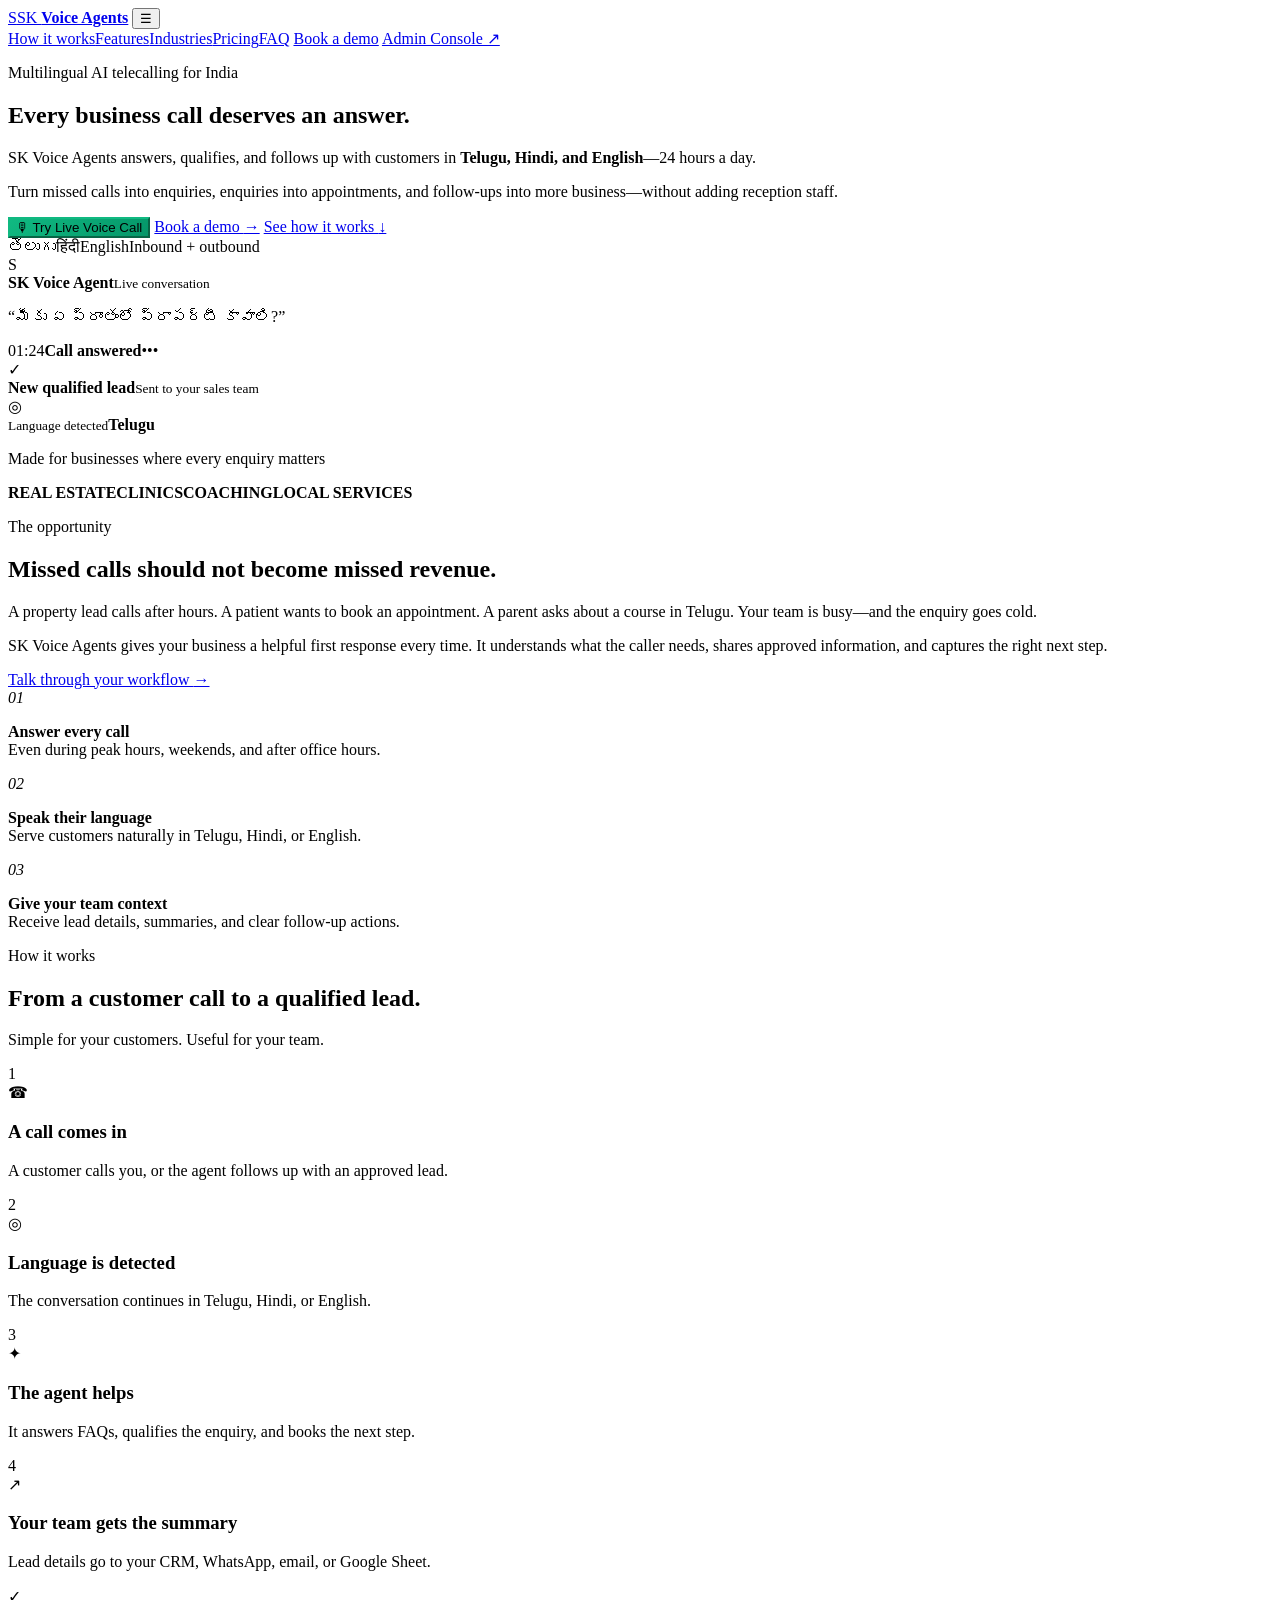
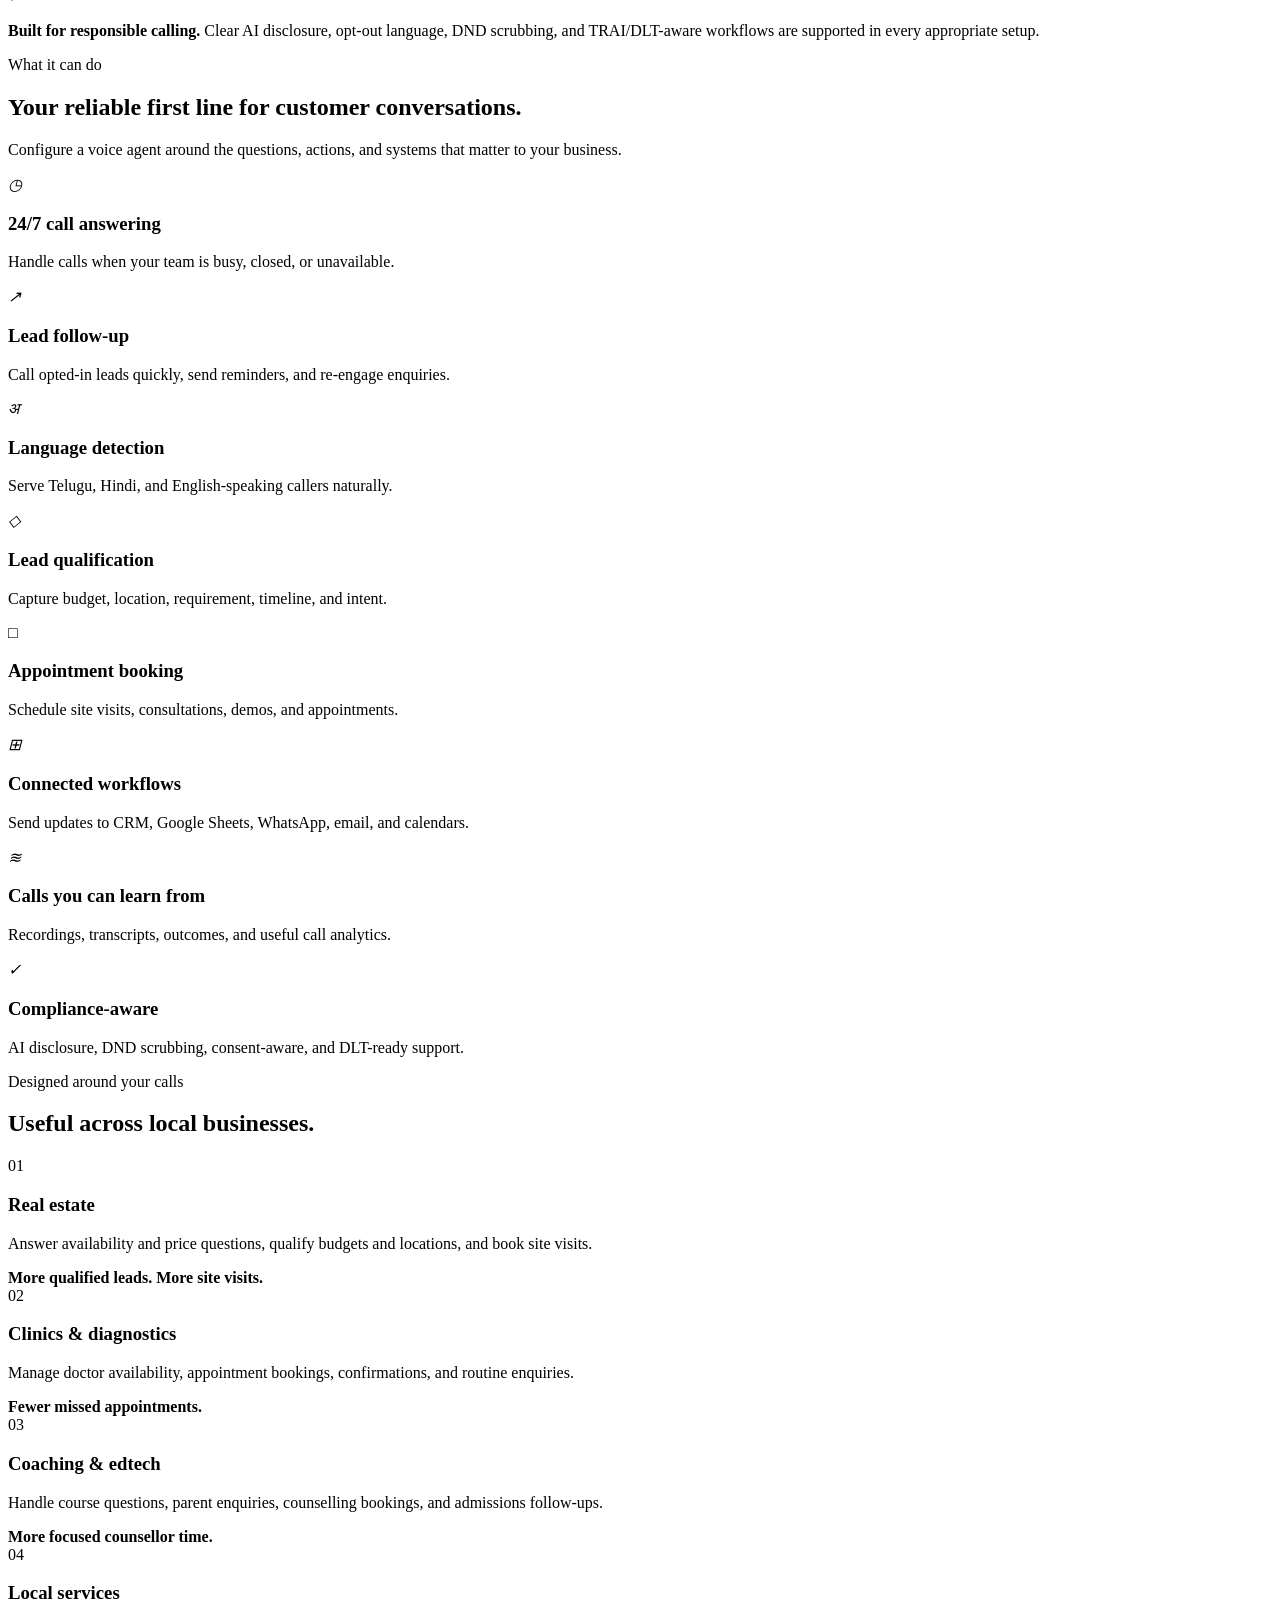
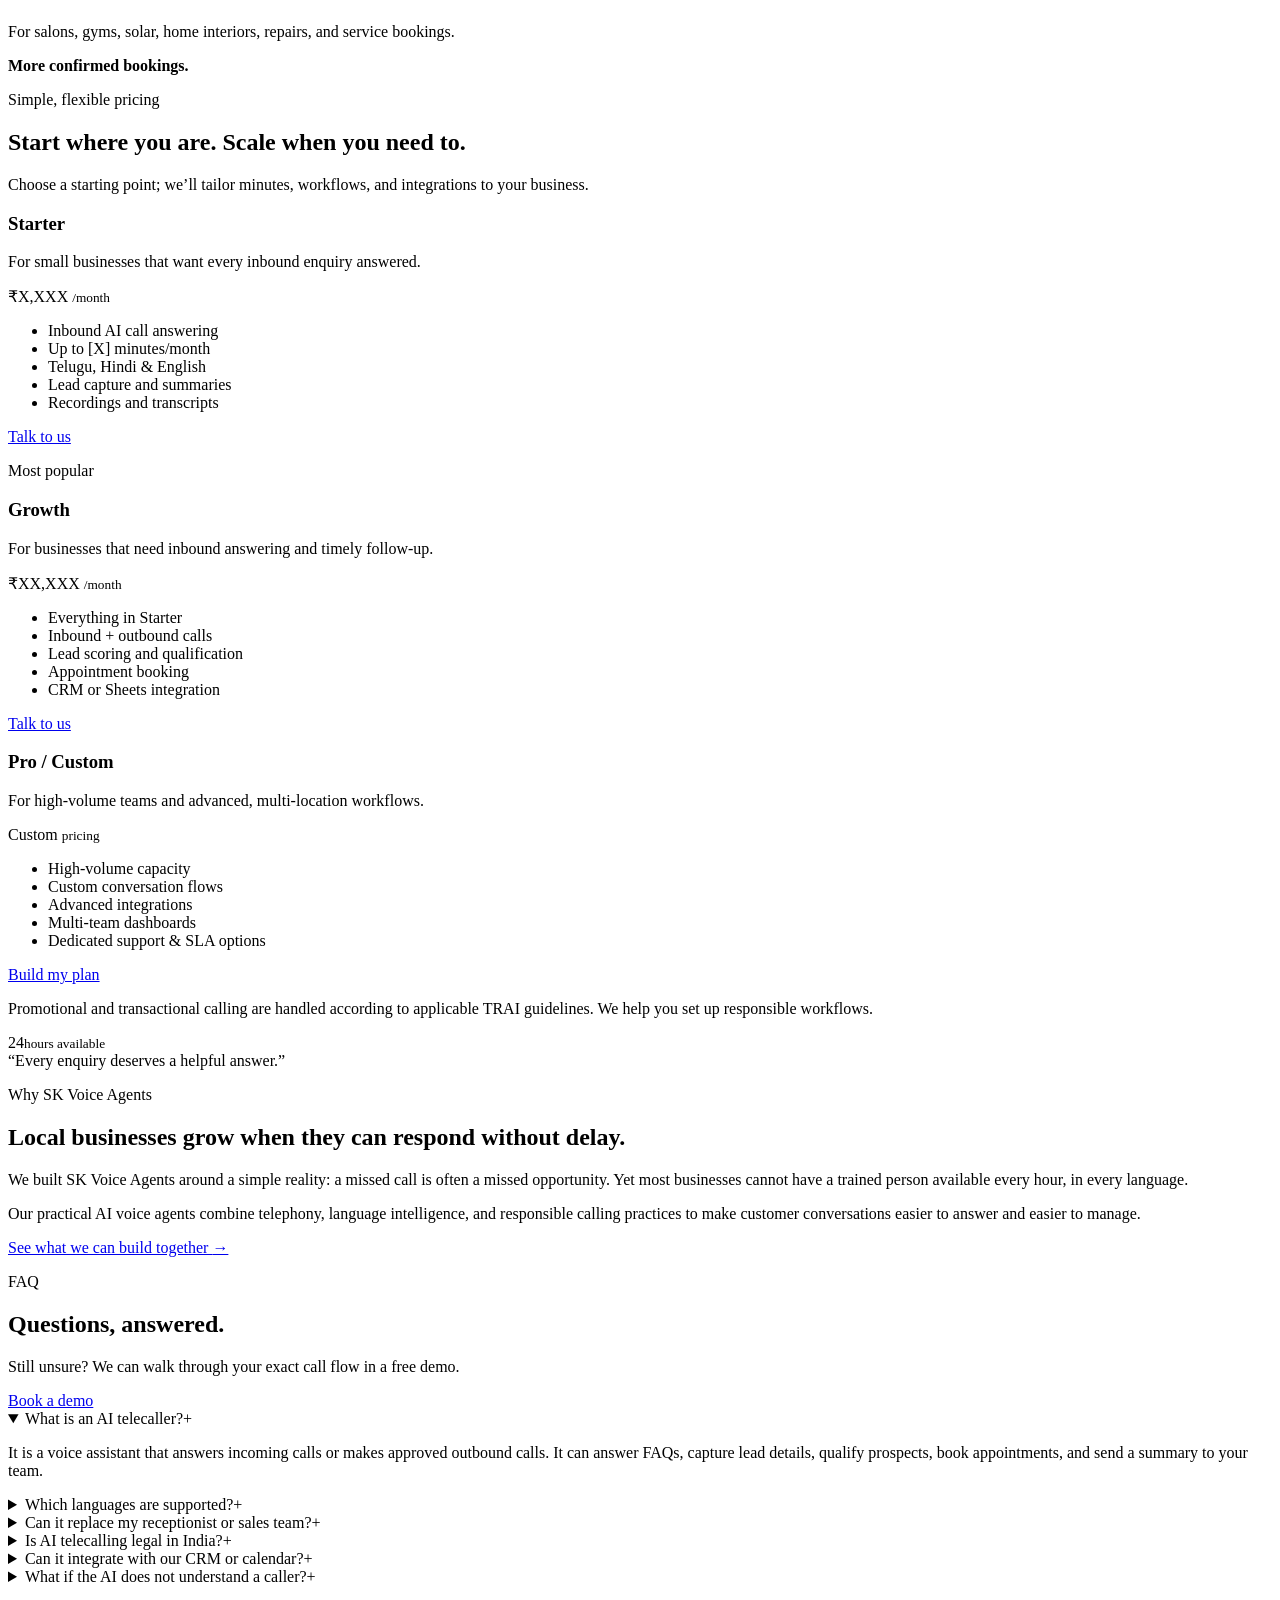
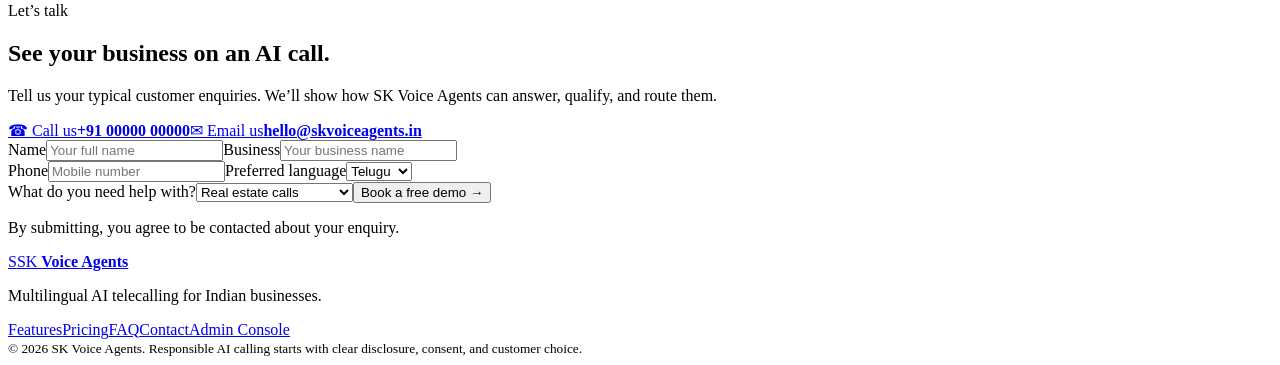
==== src/voice_call_agent/static/index.html @ 32201518 "Initial commit: Telephone voice call agent starter" ====
<!doctype html>
<html lang="en">
  <head>
    <meta charset="UTF-8" />
    <meta name="viewport" content="width=device-width, initial-scale=1.0" />
    <meta name="description" content="SK Voice Agents provides multilingual AI telecallers for Indian businesses. Answer calls, qualify leads, and book appointments in Telugu, Hindi, and English." />
    <title>SK Voice Agents | AI Telecalling for Indian Businesses</title>
    <link rel="preconnect" href="https://fonts.googleapis.com" />
    <link rel="preconnect" href="https://fonts.gstatic.com" crossorigin />
    <link href="https://fonts.googleapis.com/css2?family=DM+Sans:wght@400;500;600;700&family=Manrope:wght@600;700;800&display=swap" rel="stylesheet" />
    <link rel="stylesheet" href="/assets/styles.css" />
  </head>
  <body>
    <header class="site-header">
      <a class="brand" href="#top" aria-label="SK Voice Agents home"><span class="brand-mark">S</span><span>SK <b>Voice Agents</b></span></a>
      <button class="menu-button" aria-label="Open menu" aria-expanded="false">☰</button>
      <nav class="nav" aria-label="Main navigation">
        <a href="#how-it-works">How it works</a><a href="#features">Features</a><a href="#industries">Industries</a><a href="#pricing">Pricing</a><a href="#faq">FAQ</a>
        <a class="button button-small" href="#demo">Book a demo</a>
        <a class="button button-small button-outline" href="/admin">Admin Console ↗</a>
      </nav>
    </header>

    <main id="top">
      <section class="hero section-wrap">
        <div class="hero-copy">
          <p class="eyebrow"><span></span> Multilingual AI telecalling for India</p>
          <h1>Every business call deserves an answer.</h1>
          <p class="hero-lead">SK Voice Agents answers, qualifies, and follows up with customers in <strong>Telugu, Hindi, and English</strong>—24 hours a day.</p>
          <p class="muted">Turn missed calls into enquiries, enquiries into appointments, and follow-ups into more business—without adding reception staff.</p>
          <div class="hero-actions">
            <button type="button" class="button" id="btn-hero-call" style="background: linear-gradient(135deg, #10b981, #059669); border-color: #10b981; cursor: pointer;">🎙 Try Live Voice Call</button>
            <a class="button button-outline" href="#demo">Book a demo <span>→</span></a>
            <a class="text-link" href="#how-it-works">See how it works <span>↓</span></a>
          </div>
          <div class="trust-row"><span>తెలుగు</span><span>हिंदी</span><span>English</span><i></i><span>Inbound + outbound</span></div>
        </div>
        <div class="hero-art" aria-label="Illustration of an AI customer call">
          <div class="glow glow-one"></div><div class="glow glow-two"></div>
          <div class="call-card">
            <div class="card-top"><span class="avatar">S</span><div><b>SK Voice Agent</b><small>Live conversation</small></div><span class="live-dot"></span></div>
            <div class="wave"><i></i><i></i><i></i><i></i><i></i><i></i><i></i><i></i><i></i><i></i><i></i><i></i><i></i></div>
            <p class="speech">“మీకు ఏ ప్రాంతంలో ప్రాపర్టీ కావాలి?”</p>
            <div class="card-bottom"><span>01:24</span><b>Call answered</b><span>•••</span></div>
          </div>
          <div class="notice"><span>✓</span><div><b>New qualified lead</b><small>Sent to your sales team</small></div></div>
          <div class="language-card"><span>◎</span><div><small>Language detected</small><b>Telugu</b></div></div>
        </div>
      </section>

      <section class="logo-strip"><p>Made for businesses where every enquiry matters</p><div><b>REAL ESTATE</b><b>CLINICS</b><b>COACHING</b><b>LOCAL SERVICES</b></div></section>

      <section class="section problem section-wrap">
        <div class="section-intro"><p class="eyebrow">The opportunity</p><h2>Missed calls should not become missed revenue.</h2></div>
        <div class="problem-grid"><div class="problem-copy"><p>A property lead calls after hours. A patient wants to book an appointment. A parent asks about a course in Telugu. Your team is busy—and the enquiry goes cold.</p><p>SK Voice Agents gives your business a helpful first response every time. It understands what the caller needs, shares approved information, and captures the right next step.</p><a class="text-link" href="#demo">Talk through your workflow <span>→</span></a></div><div class="solution-list"><div><em>01</em><p><b>Answer every call</b><br />Even during peak hours, weekends, and after office hours.</p></div><div><em>02</em><p><b>Speak their language</b><br />Serve customers naturally in Telugu, Hindi, or English.</p></div><div><em>03</em><p><b>Give your team context</b><br />Receive lead details, summaries, and clear follow-up actions.</p></div></div></div>
      </section>

      <section id="how-it-works" class="section how-section"><div class="section-wrap"><div class="centered section-intro"><p class="eyebrow">How it works</p><h2>From a customer call to a qualified lead.</h2><p>Simple for your customers. Useful for your team.</p></div><div class="steps"><article><span>1</span><div class="step-icon">☎</div><h3>A call comes in</h3><p>A customer calls you, or the agent follows up with an approved lead.</p></article><article><span>2</span><div class="step-icon">◎</div><h3>Language is detected</h3><p>The conversation continues in Telugu, Hindi, or English.</p></article><article><span>3</span><div class="step-icon">✦</div><h3>The agent helps</h3><p>It answers FAQs, qualifies the enquiry, and books the next step.</p></article><article><span>4</span><div class="step-icon">↗</div><h3>Your team gets the summary</h3><p>Lead details go to your CRM, WhatsApp, email, or Google Sheet.</p></article></div><aside class="compliance"><span>✓</span><p><b>Built for responsible calling.</b> Clear AI disclosure, opt-out language, DND scrubbing, and TRAI/DLT-aware workflows are supported in every appropriate setup.</p></aside></div></section>

      <section id="features" class="section section-wrap"><div class="section-intro split-title"><div><p class="eyebrow">What it can do</p><h2>Your reliable first line for customer conversations.</h2></div><p>Configure a voice agent around the questions, actions, and systems that matter to your business.</p></div><div class="features-grid"><article><i>◷</i><h3>24/7 call answering</h3><p>Handle calls when your team is busy, closed, or unavailable.</p></article><article><i>↗</i><h3>Lead follow-up</h3><p>Call opted-in leads quickly, send reminders, and re-engage enquiries.</p></article><article><i>अ</i><h3>Language detection</h3><p>Serve Telugu, Hindi, and English-speaking callers naturally.</p></article><article><i>◇</i><h3>Lead qualification</h3><p>Capture budget, location, requirement, timeline, and intent.</p></article><article><i>□</i><h3>Appointment booking</h3><p>Schedule site visits, consultations, demos, and appointments.</p></article><article><i>⊞</i><h3>Connected workflows</h3><p>Send updates to CRM, Google Sheets, WhatsApp, email, and calendars.</p></article><article><i>≋</i><h3>Calls you can learn from</h3><p>Recordings, transcripts, outcomes, and useful call analytics.</p></article><article><i>✓</i><h3>Compliance-aware</h3><p>AI disclosure, DND scrubbing, consent-aware, and DLT-ready support.</p></article></div></section>

      <section id="industries" class="section industries"><div class="section-wrap"><div class="section-intro"><p class="eyebrow">Designed around your calls</p><h2>Useful across local businesses.</h2></div><div class="industry-grid"><article class="industry-card realestate"><span>01</span><h3>Real estate</h3><p>Answer availability and price questions, qualify budgets and locations, and book site visits.</p><b>More qualified leads. More site visits.</b></article><article class="industry-card"><span>02</span><h3>Clinics & diagnostics</h3><p>Manage doctor availability, appointment bookings, confirmations, and routine enquiries.</p><b>Fewer missed appointments.</b></article><article class="industry-card"><span>03</span><h3>Coaching & edtech</h3><p>Handle course questions, parent enquiries, counselling bookings, and admissions follow-ups.</p><b>More focused counsellor time.</b></article><article class="industry-card"><span>04</span><h3>Local services</h3><p>For salons, gyms, solar, home interiors, repairs, and service bookings.</p><b>More confirmed bookings.</b></article></div></div></section>

      <section id="pricing" class="section section-wrap"><div class="centered section-intro"><p class="eyebrow">Simple, flexible pricing</p><h2>Start where you are. Scale when you need to.</h2><p>Choose a starting point; we’ll tailor minutes, workflows, and integrations to your business.</p></div><div class="pricing-grid"><article class="price-card"><h3>Starter</h3><p class="plan-for">For small businesses that want every inbound enquiry answered.</p><p class="price">₹X,XXX <small>/month</small></p><ul><li>Inbound AI call answering</li><li>Up to [X] minutes/month</li><li>Telugu, Hindi & English</li><li>Lead capture and summaries</li><li>Recordings and transcripts</li></ul><a class="button button-outline" href="#demo">Talk to us</a></article><article class="price-card featured"><p class="badge">Most popular</p><h3>Growth</h3><p class="plan-for">For businesses that need inbound answering and timely follow-up.</p><p class="price">₹XX,XXX <small>/month</small></p><ul><li>Everything in Starter</li><li>Inbound + outbound calls</li><li>Lead scoring and qualification</li><li>Appointment booking</li><li>CRM or Sheets integration</li></ul><a class="button" href="#demo">Talk to us</a></article><article class="price-card"><h3>Pro / Custom</h3><p class="plan-for">For high-volume teams and advanced, multi-location workflows.</p><p class="price">Custom <small>pricing</small></p><ul><li>High-volume capacity</li><li>Custom conversation flows</li><li>Advanced integrations</li><li>Multi-team dashboards</li><li>Dedicated support & SLA options</li></ul><a class="button button-outline" href="#demo">Build my plan</a></article></div><p class="pricing-note">Promotional and transactional calling are handled according to applicable TRAI guidelines. We help you set up responsible workflows.</p></section>

      <section class="section about section-wrap"><div class="about-art"><div class="about-circle"><span>24</span><small>hours available</small></div><div class="quote-mini">“Every enquiry deserves a helpful answer.”</div></div><div class="about-copy"><p class="eyebrow">Why SK Voice Agents</p><h2>Local businesses grow when they can respond without delay.</h2><p>We built SK Voice Agents around a simple reality: a missed call is often a missed opportunity. Yet most businesses cannot have a trained person available every hour, in every language.</p><p>Our practical AI voice agents combine telephony, language intelligence, and responsible calling practices to make customer conversations easier to answer and easier to manage.</p><a class="text-link" href="#demo">See what we can build together <span>→</span></a></div></section>

      <section id="faq" class="section faq-section"><div class="section-wrap faq-layout"><div class="section-intro"><p class="eyebrow">FAQ</p><h2>Questions, answered.</h2><p>Still unsure? We can walk through your exact call flow in a free demo.</p><a class="button button-dark" href="#demo">Book a demo</a></div><div class="faq-list"><details open><summary>What is an AI telecaller?<span>+</span></summary><p>It is a voice assistant that answers incoming calls or makes approved outbound calls. It can answer FAQs, capture lead details, qualify prospects, book appointments, and send a summary to your team.</p></details><details><summary>Which languages are supported?<span>+</span></summary><p>SK Voice Agents can be configured for Telugu, Hindi, and English. We can discuss additional language needs for your workflow.</p></details><details><summary>Can it replace my receptionist or sales team?<span>+</span></summary><p>It works best as a helpful first line of response: handling routine questions, basic qualification, bookings, and follow-ups so your people can focus on complex conversations and closing.</p></details><details><summary>Is AI telecalling legal in India?<span>+</span></summary><p>Calling needs to follow applicable TRAI, DLT, DND, consent, and data-use requirements. We support compliance-aware workflows, while your business remains responsible for lawful use of customer data and campaigns.</p></details><details><summary>Can it integrate with our CRM or calendar?<span>+</span></summary><p>Yes. Lead details and call outcomes can be sent to CRM tools, Google Sheets, calendars, WhatsApp, and email, subject to the integration scope.</p></details><details><summary>What if the AI does not understand a caller?<span>+</span></summary><p>The agent can ask the caller to repeat, offer a language option, arrange a callback, or escalate to a team member based on your setup.</p></details></div></div></section>

      <section id="demo" class="demo section-wrap"><div class="demo-copy"><p class="eyebrow">Let’s talk</p><h2>See your business on an AI call.</h2><p>Tell us your typical customer enquiries. We’ll show how SK Voice Agents can answer, qualify, and route them.</p><div class="contact-options"><a href="tel:+910000000000">☎ <span>Call us</span><b>+91 00000 00000</b></a><a href="mailto:hello@skvoiceagents.in">✉ <span>Email us</span><b>hello@skvoiceagents.in</b></a></div></div><form class="demo-form"><label>Name<input required placeholder="Your full name" /></label><label>Business<input required placeholder="Your business name" /></label><div class="form-row"><label>Phone<input required type="tel" placeholder="Mobile number" /></label><label>Preferred language<select><option>Telugu</option><option>Hindi</option><option>English</option></select></label></div><label>What do you need help with?<select><option>Real estate calls</option><option>Clinic appointments</option><option>Coaching enquiries</option><option>Local service bookings</option><option>Other</option></select></label><button class="button" type="submit">Book a free demo <span>→</span></button><p class="form-note">By submitting, you agree to be contacted about your enquiry.</p></form></section>
    </main>
    <footer><a class="brand" href="#top"><span class="brand-mark">S</span><span>SK <b>Voice Agents</b></span></a><p>Multilingual AI telecalling for Indian businesses.</p><div><a href="#features">Features</a><a href="#pricing">Pricing</a><a href="#faq">FAQ</a><a href="#demo">Contact</a><a href="/admin">Admin Console</a></div><small>© 2026 SK Voice Agents. Responsible AI calling starts with clear disclosure, consent, and customer choice.</small></footer>
    <script src="/assets/app.js"></script>
    <script src="/assets/web_phone.js"></script>
    <script>
      document.getElementById('btn-hero-call')?.addEventListener('click', () => {
        if (window.webPhone) window.webPhone.show();
      });
    </script>
  </body>
</html>
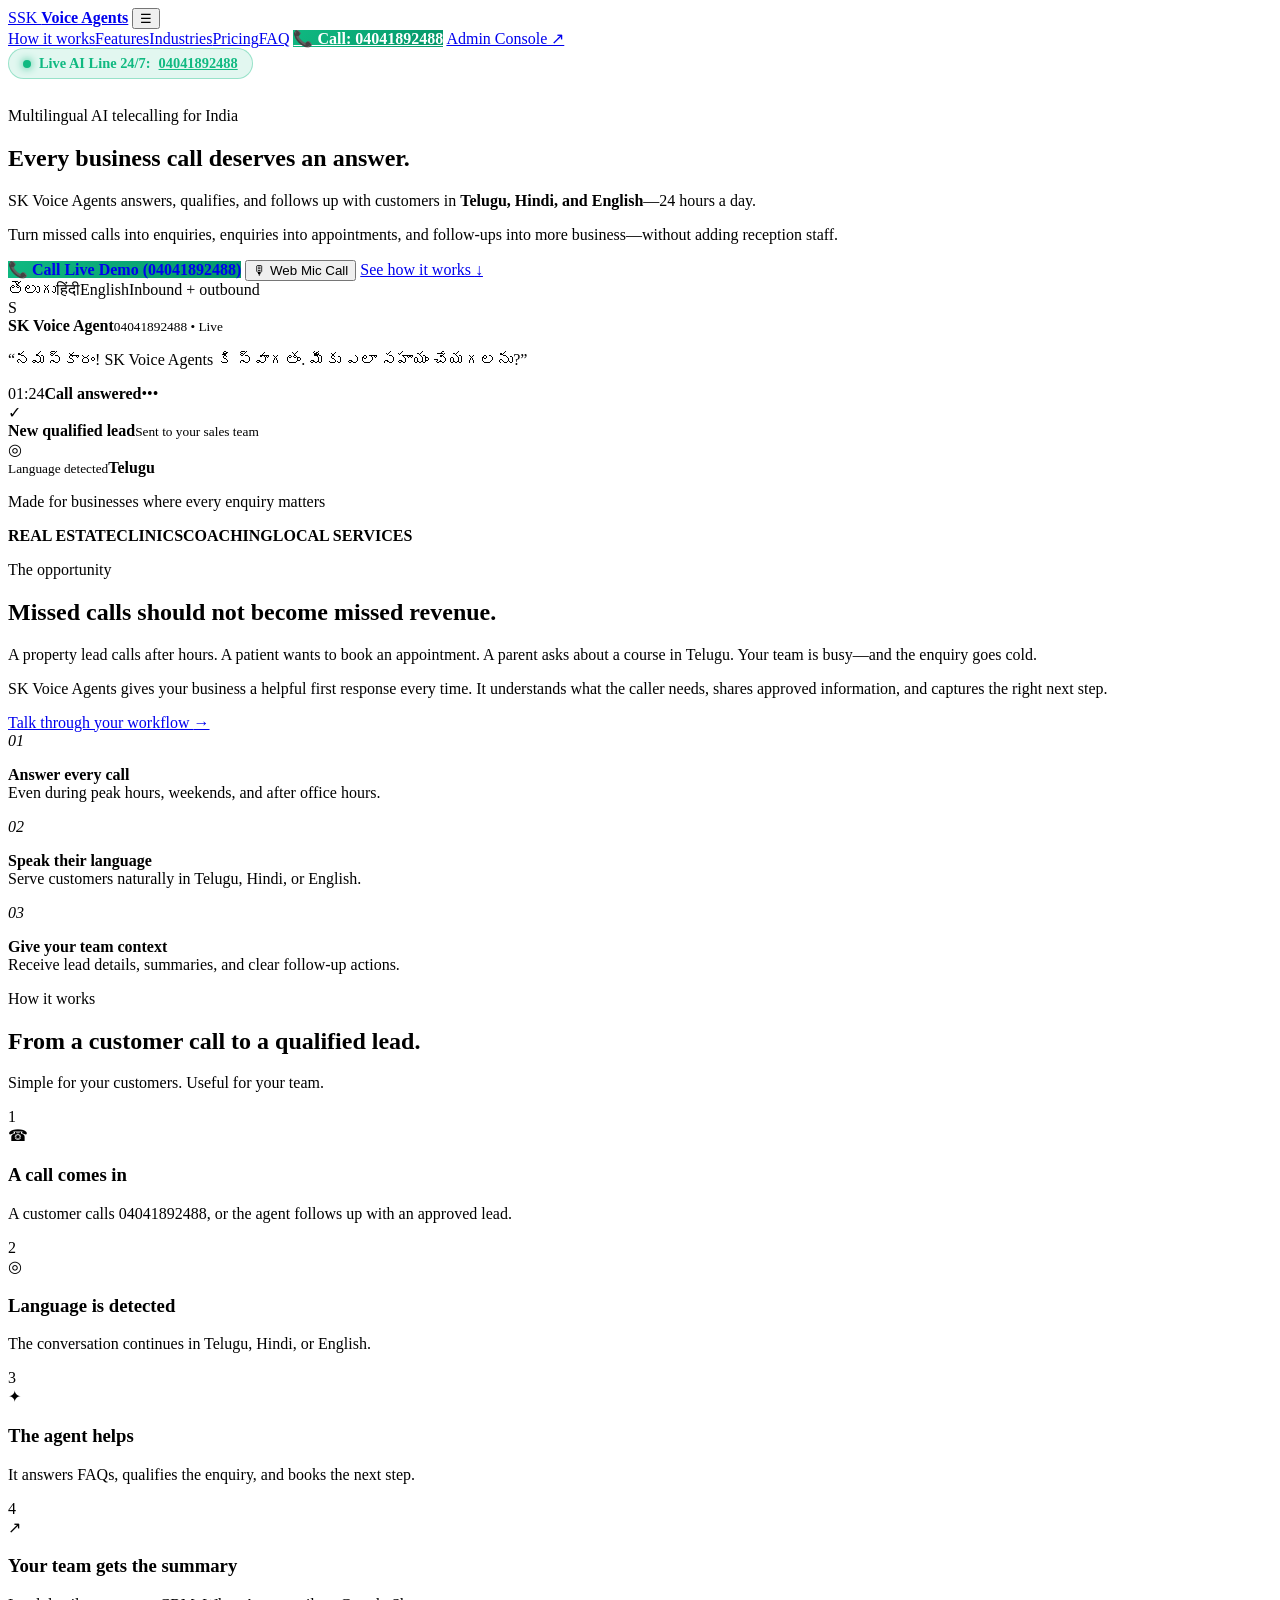
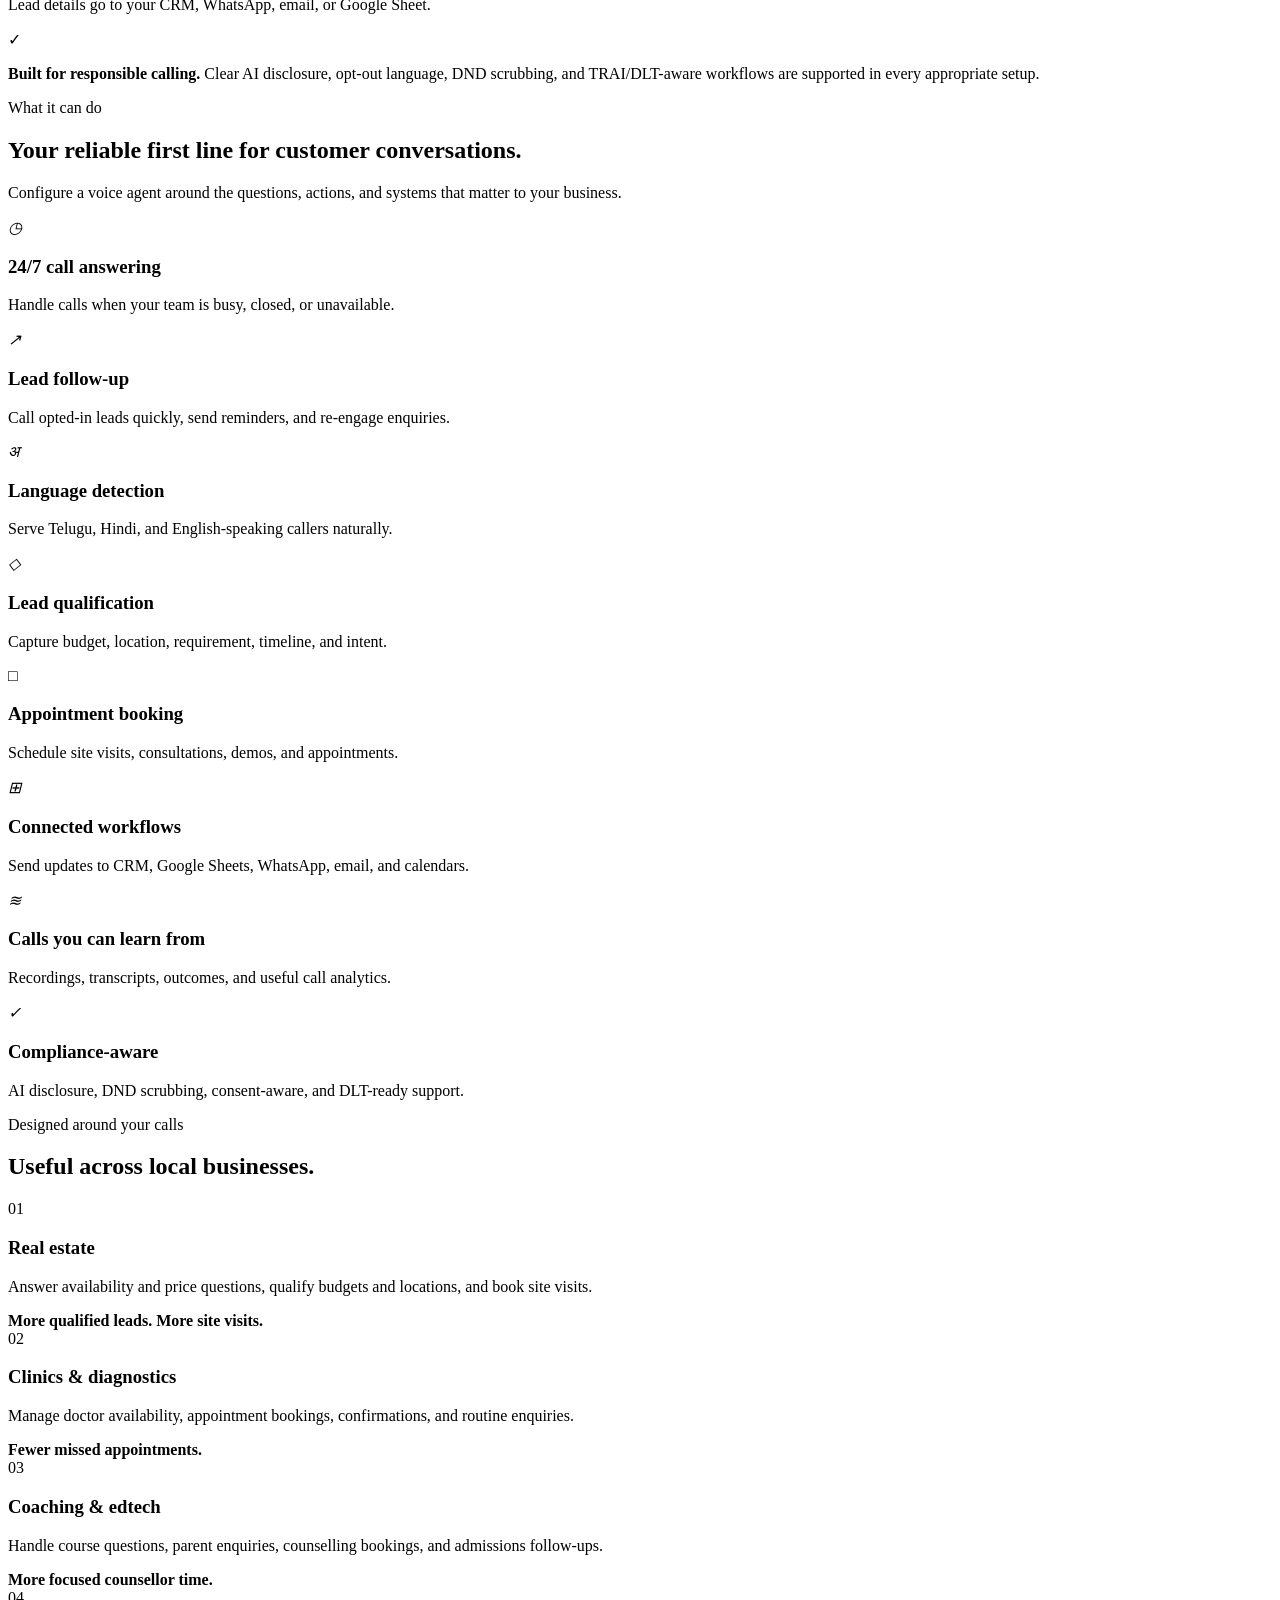
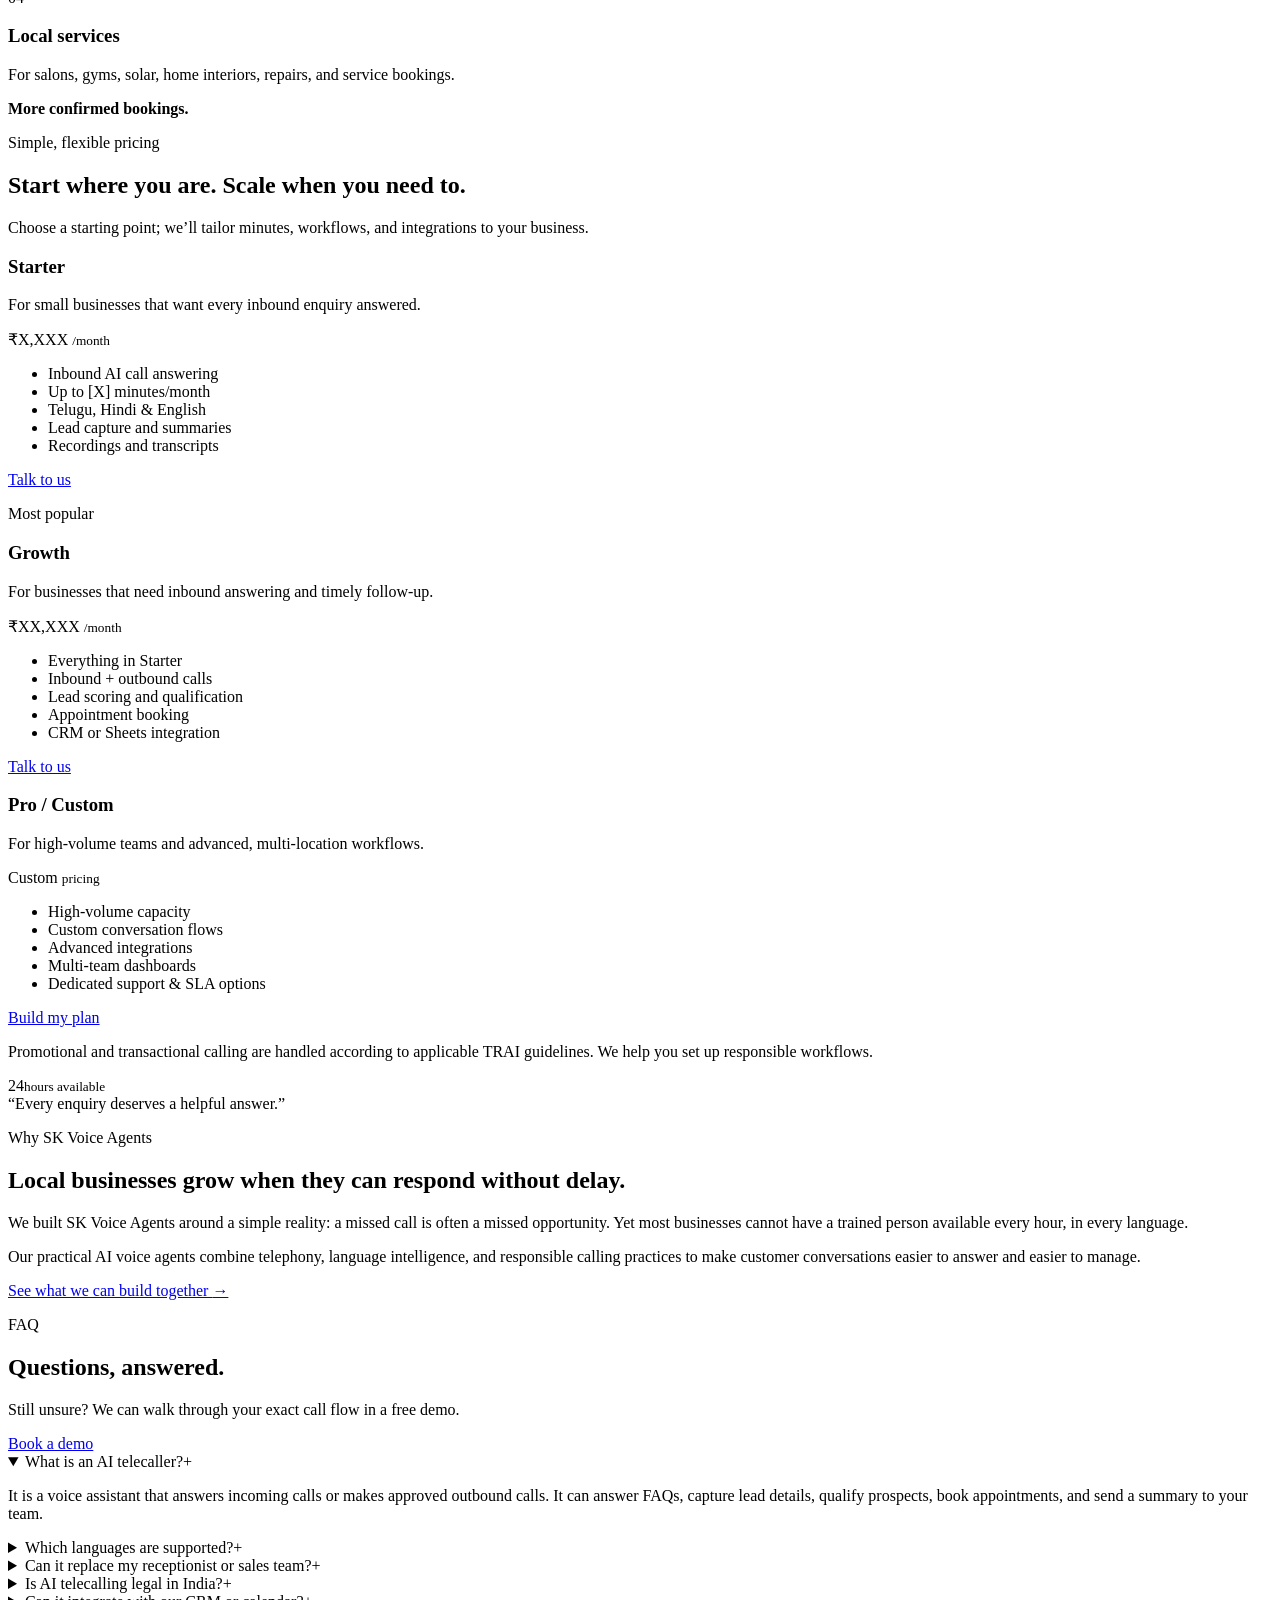
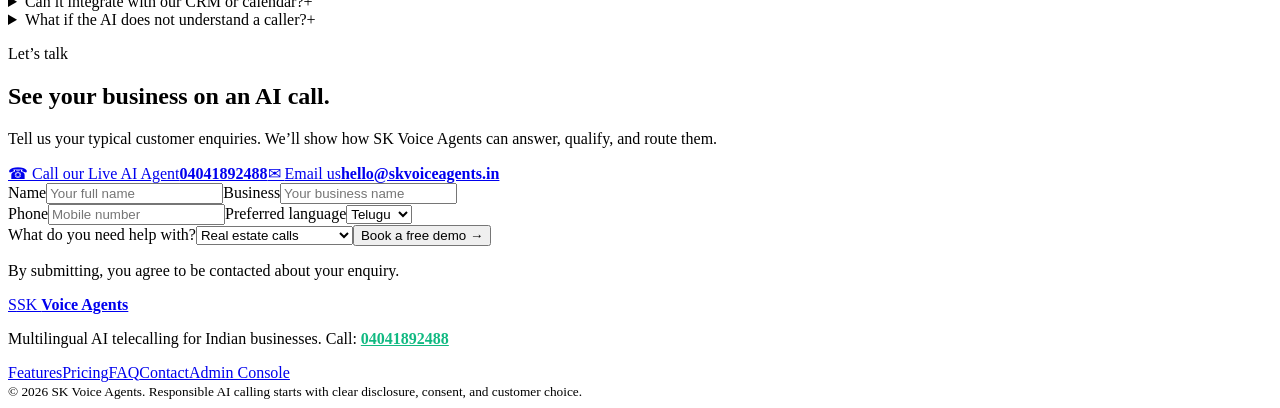
==== commit 0384b133: "Add live phone number 04041892488 to website frontend and hero banner" ====
--- a/src/voice_call_agent/static/index.html
+++ b/src/voice_call_agent/static/index.html
@@ -16,7 +16,7 @@
       <button class="menu-button" aria-label="Open menu" aria-expanded="false">☰</button>
       <nav class="nav" aria-label="Main navigation">
         <a href="#how-it-works">How it works</a><a href="#features">Features</a><a href="#industries">Industries</a><a href="#pricing">Pricing</a><a href="#faq">FAQ</a>
-        <a class="button button-small" href="#demo">Book a demo</a>
+        <a class="button button-small" href="tel:04041892488" style="background: linear-gradient(135deg, #10b981, #059669); color: white; border: none; font-weight: 600;">📞 Call: 04041892488</a>
         <a class="button button-small button-outline" href="/admin">Admin Console ↗</a>
       </nav>
     </header>
@@ -24,13 +24,14 @@
     <main id="top">
       <section class="hero section-wrap">
         <div class="hero-copy">
+          <div style="display: inline-flex; align-items: center; gap: 8px; background: rgba(16, 185, 129, 0.12); border: 1px solid rgba(16, 185, 129, 0.35); padding: 6px 14px; border-radius: 9999px; margin-bottom: 12px; font-size: 0.9rem; color: #10b981; font-weight: 600;"><span style="display:inline-block; width:8px; height:8px; background:#10b981; border-radius:50%; box-shadow:0 0 8px #10b981;"></span> Live AI Line 24/7: <a href="tel:04041892488" style="color:#10b981; text-decoration:underline; font-weight: 700;">04041892488</a></div>
           <p class="eyebrow"><span></span> Multilingual AI telecalling for India</p>
           <h1>Every business call deserves an answer.</h1>
           <p class="hero-lead">SK Voice Agents answers, qualifies, and follows up with customers in <strong>Telugu, Hindi, and English</strong>—24 hours a day.</p>
           <p class="muted">Turn missed calls into enquiries, enquiries into appointments, and follow-ups into more business—without adding reception staff.</p>
           <div class="hero-actions">
-            <button type="button" class="button" id="btn-hero-call" style="background: linear-gradient(135deg, #10b981, #059669); border-color: #10b981; cursor: pointer;">🎙 Try Live Voice Call</button>
-            <a class="button button-outline" href="#demo">Book a demo <span>→</span></a>
+            <a href="tel:04041892488" class="button" style="background: linear-gradient(135deg, #10b981, #059669); border-color: #10b981; text-decoration: none; font-weight: 700;">📞 Call Live Demo (04041892488)</a>
+            <button type="button" class="button button-outline" id="btn-hero-call" style="cursor: pointer;">🎙 Web Mic Call</button>
             <a class="text-link" href="#how-it-works">See how it works <span>↓</span></a>
           </div>
           <div class="trust-row"><span>తెలుగు</span><span>हिंदी</span><span>English</span><i></i><span>Inbound + outbound</span></div>
@@ -38,9 +39,9 @@
         <div class="hero-art" aria-label="Illustration of an AI customer call">
           <div class="glow glow-one"></div><div class="glow glow-two"></div>
           <div class="call-card">
-            <div class="card-top"><span class="avatar">S</span><div><b>SK Voice Agent</b><small>Live conversation</small></div><span class="live-dot"></span></div>
+            <div class="card-top"><span class="avatar">S</span><div><b>SK Voice Agent</b><small>04041892488 • Live</small></div><span class="live-dot"></span></div>
             <div class="wave"><i></i><i></i><i></i><i></i><i></i><i></i><i></i><i></i><i></i><i></i><i></i><i></i><i></i></div>
-            <p class="speech">“మీకు ఏ ప్రాంతంలో ప్రాపర్టీ కావాలి?”</p>
+            <p class="speech">“నమస్కారం! SK Voice Agents కి స్వాగతం. మీకు ఎలా సహాయం చేయగలను?”</p>
             <div class="card-bottom"><span>01:24</span><b>Call answered</b><span>•••</span></div>
           </div>
           <div class="notice"><span>✓</span><div><b>New qualified lead</b><small>Sent to your sales team</small></div></div>
@@ -55,7 +56,7 @@
         <div class="problem-grid"><div class="problem-copy"><p>A property lead calls after hours. A patient wants to book an appointment. A parent asks about a course in Telugu. Your team is busy—and the enquiry goes cold.</p><p>SK Voice Agents gives your business a helpful first response every time. It understands what the caller needs, shares approved information, and captures the right next step.</p><a class="text-link" href="#demo">Talk through your workflow <span>→</span></a></div><div class="solution-list"><div><em>01</em><p><b>Answer every call</b><br />Even during peak hours, weekends, and after office hours.</p></div><div><em>02</em><p><b>Speak their language</b><br />Serve customers naturally in Telugu, Hindi, or English.</p></div><div><em>03</em><p><b>Give your team context</b><br />Receive lead details, summaries, and clear follow-up actions.</p></div></div></div>
       </section>
 
-      <section id="how-it-works" class="section how-section"><div class="section-wrap"><div class="centered section-intro"><p class="eyebrow">How it works</p><h2>From a customer call to a qualified lead.</h2><p>Simple for your customers. Useful for your team.</p></div><div class="steps"><article><span>1</span><div class="step-icon">☎</div><h3>A call comes in</h3><p>A customer calls you, or the agent follows up with an approved lead.</p></article><article><span>2</span><div class="step-icon">◎</div><h3>Language is detected</h3><p>The conversation continues in Telugu, Hindi, or English.</p></article><article><span>3</span><div class="step-icon">✦</div><h3>The agent helps</h3><p>It answers FAQs, qualifies the enquiry, and books the next step.</p></article><article><span>4</span><div class="step-icon">↗</div><h3>Your team gets the summary</h3><p>Lead details go to your CRM, WhatsApp, email, or Google Sheet.</p></article></div><aside class="compliance"><span>✓</span><p><b>Built for responsible calling.</b> Clear AI disclosure, opt-out language, DND scrubbing, and TRAI/DLT-aware workflows are supported in every appropriate setup.</p></aside></div></section>
+      <section id="how-it-works" class="section how-section"><div class="section-wrap"><div class="centered section-intro"><p class="eyebrow">How it works</p><h2>From a customer call to a qualified lead.</h2><p>Simple for your customers. Useful for your team.</p></div><div class="steps"><article><span>1</span><div class="step-icon">☎</div><h3>A call comes in</h3><p>A customer calls 04041892488, or the agent follows up with an approved lead.</p></article><article><span>2</span><div class="step-icon">◎</div><h3>Language is detected</h3><p>The conversation continues in Telugu, Hindi, or English.</p></article><article><span>3</span><div class="step-icon">✦</div><h3>The agent helps</h3><p>It answers FAQs, qualifies the enquiry, and books the next step.</p></article><article><span>4</span><div class="step-icon">↗</div><h3>Your team gets the summary</h3><p>Lead details go to your CRM, WhatsApp, email, or Google Sheet.</p></article></div><aside class="compliance"><span>✓</span><p><b>Built for responsible calling.</b> Clear AI disclosure, opt-out language, DND scrubbing, and TRAI/DLT-aware workflows are supported in every appropriate setup.</p></aside></div></section>
 
       <section id="features" class="section section-wrap"><div class="section-intro split-title"><div><p class="eyebrow">What it can do</p><h2>Your reliable first line for customer conversations.</h2></div><p>Configure a voice agent around the questions, actions, and systems that matter to your business.</p></div><div class="features-grid"><article><i>◷</i><h3>24/7 call answering</h3><p>Handle calls when your team is busy, closed, or unavailable.</p></article><article><i>↗</i><h3>Lead follow-up</h3><p>Call opted-in leads quickly, send reminders, and re-engage enquiries.</p></article><article><i>अ</i><h3>Language detection</h3><p>Serve Telugu, Hindi, and English-speaking callers naturally.</p></article><article><i>◇</i><h3>Lead qualification</h3><p>Capture budget, location, requirement, timeline, and intent.</p></article><article><i>□</i><h3>Appointment booking</h3><p>Schedule site visits, consultations, demos, and appointments.</p></article><article><i>⊞</i><h3>Connected workflows</h3><p>Send updates to CRM, Google Sheets, WhatsApp, email, and calendars.</p></article><article><i>≋</i><h3>Calls you can learn from</h3><p>Recordings, transcripts, outcomes, and useful call analytics.</p></article><article><i>✓</i><h3>Compliance-aware</h3><p>AI disclosure, DND scrubbing, consent-aware, and DLT-ready support.</p></article></div></section>
 
@@ -67,9 +68,9 @@
 
       <section id="faq" class="section faq-section"><div class="section-wrap faq-layout"><div class="section-intro"><p class="eyebrow">FAQ</p><h2>Questions, answered.</h2><p>Still unsure? We can walk through your exact call flow in a free demo.</p><a class="button button-dark" href="#demo">Book a demo</a></div><div class="faq-list"><details open><summary>What is an AI telecaller?<span>+</span></summary><p>It is a voice assistant that answers incoming calls or makes approved outbound calls. It can answer FAQs, capture lead details, qualify prospects, book appointments, and send a summary to your team.</p></details><details><summary>Which languages are supported?<span>+</span></summary><p>SK Voice Agents can be configured for Telugu, Hindi, and English. We can discuss additional language needs for your workflow.</p></details><details><summary>Can it replace my receptionist or sales team?<span>+</span></summary><p>It works best as a helpful first line of response: handling routine questions, basic qualification, bookings, and follow-ups so your people can focus on complex conversations and closing.</p></details><details><summary>Is AI telecalling legal in India?<span>+</span></summary><p>Calling needs to follow applicable TRAI, DLT, DND, consent, and data-use requirements. We support compliance-aware workflows, while your business remains responsible for lawful use of customer data and campaigns.</p></details><details><summary>Can it integrate with our CRM or calendar?<span>+</span></summary><p>Yes. Lead details and call outcomes can be sent to CRM tools, Google Sheets, calendars, WhatsApp, and email, subject to the integration scope.</p></details><details><summary>What if the AI does not understand a caller?<span>+</span></summary><p>The agent can ask the caller to repeat, offer a language option, arrange a callback, or escalate to a team member based on your setup.</p></details></div></div></section>
 
-      <section id="demo" class="demo section-wrap"><div class="demo-copy"><p class="eyebrow">Let’s talk</p><h2>See your business on an AI call.</h2><p>Tell us your typical customer enquiries. We’ll show how SK Voice Agents can answer, qualify, and route them.</p><div class="contact-options"><a href="tel:+910000000000">☎ <span>Call us</span><b>+91 00000 00000</b></a><a href="mailto:hello@skvoiceagents.in">✉ <span>Email us</span><b>hello@skvoiceagents.in</b></a></div></div><form class="demo-form"><label>Name<input required placeholder="Your full name" /></label><label>Business<input required placeholder="Your business name" /></label><div class="form-row"><label>Phone<input required type="tel" placeholder="Mobile number" /></label><label>Preferred language<select><option>Telugu</option><option>Hindi</option><option>English</option></select></label></div><label>What do you need help with?<select><option>Real estate calls</option><option>Clinic appointments</option><option>Coaching enquiries</option><option>Local service bookings</option><option>Other</option></select></label><button class="button" type="submit">Book a free demo <span>→</span></button><p class="form-note">By submitting, you agree to be contacted about your enquiry.</p></form></section>
+      <section id="demo" class="demo section-wrap"><div class="demo-copy"><p class="eyebrow">Let’s talk</p><h2>See your business on an AI call.</h2><p>Tell us your typical customer enquiries. We’ll show how SK Voice Agents can answer, qualify, and route them.</p><div class="contact-options"><a href="tel:04041892488">☎ <span>Call our Live AI Agent</span><b>04041892488</b></a><a href="mailto:hello@skvoiceagents.in">✉ <span>Email us</span><b>hello@skvoiceagents.in</b></a></div></div><form class="demo-form"><label>Name<input required placeholder="Your full name" /></label><label>Business<input required placeholder="Your business name" /></label><div class="form-row"><label>Phone<input required type="tel" placeholder="Mobile number" /></label><label>Preferred language<select><option>Telugu</option><option>Hindi</option><option>English</option></select></label></div><label>What do you need help with?<select><option>Real estate calls</option><option>Clinic appointments</option><option>Coaching enquiries</option><option>Local service bookings</option><option>Other</option></select></label><button class="button" type="submit">Book a free demo <span>→</span></button><p class="form-note">By submitting, you agree to be contacted about your enquiry.</p></form></section>
     </main>
-    <footer><a class="brand" href="#top"><span class="brand-mark">S</span><span>SK <b>Voice Agents</b></span></a><p>Multilingual AI telecalling for Indian businesses.</p><div><a href="#features">Features</a><a href="#pricing">Pricing</a><a href="#faq">FAQ</a><a href="#demo">Contact</a><a href="/admin">Admin Console</a></div><small>© 2026 SK Voice Agents. Responsible AI calling starts with clear disclosure, consent, and customer choice.</small></footer>
+    <footer><a class="brand" href="#top"><span class="brand-mark">S</span><span>SK <b>Voice Agents</b></span></a><p>Multilingual AI telecalling for Indian businesses. Call: <a href="tel:04041892488" style="color: #10b981; font-weight: 600;">04041892488</a></p><div><a href="#features">Features</a><a href="#pricing">Pricing</a><a href="#faq">FAQ</a><a href="#demo">Contact</a><a href="/admin">Admin Console</a></div><small>© 2026 SK Voice Agents. Responsible AI calling starts with clear disclosure, consent, and customer choice.</small></footer>
     <script src="/assets/app.js"></script>
     <script src="/assets/web_phone.js"></script>
     <script>
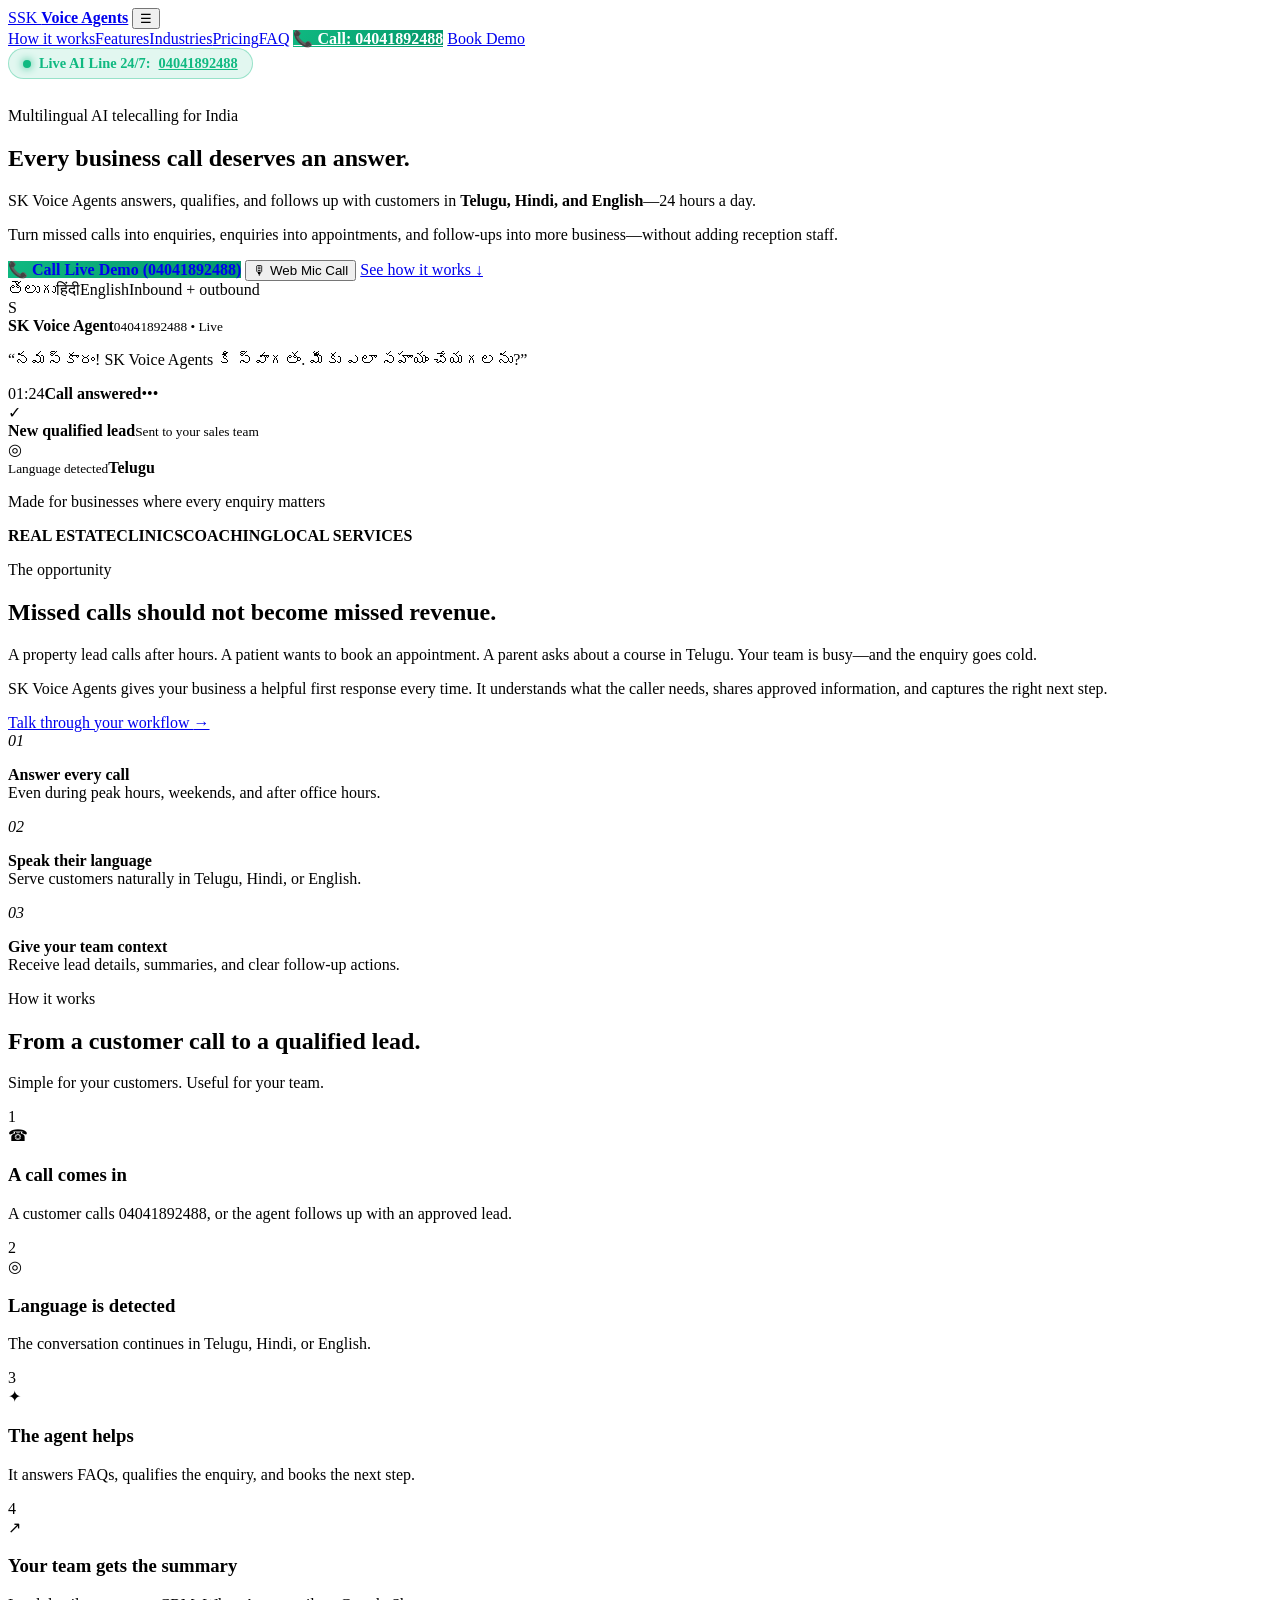
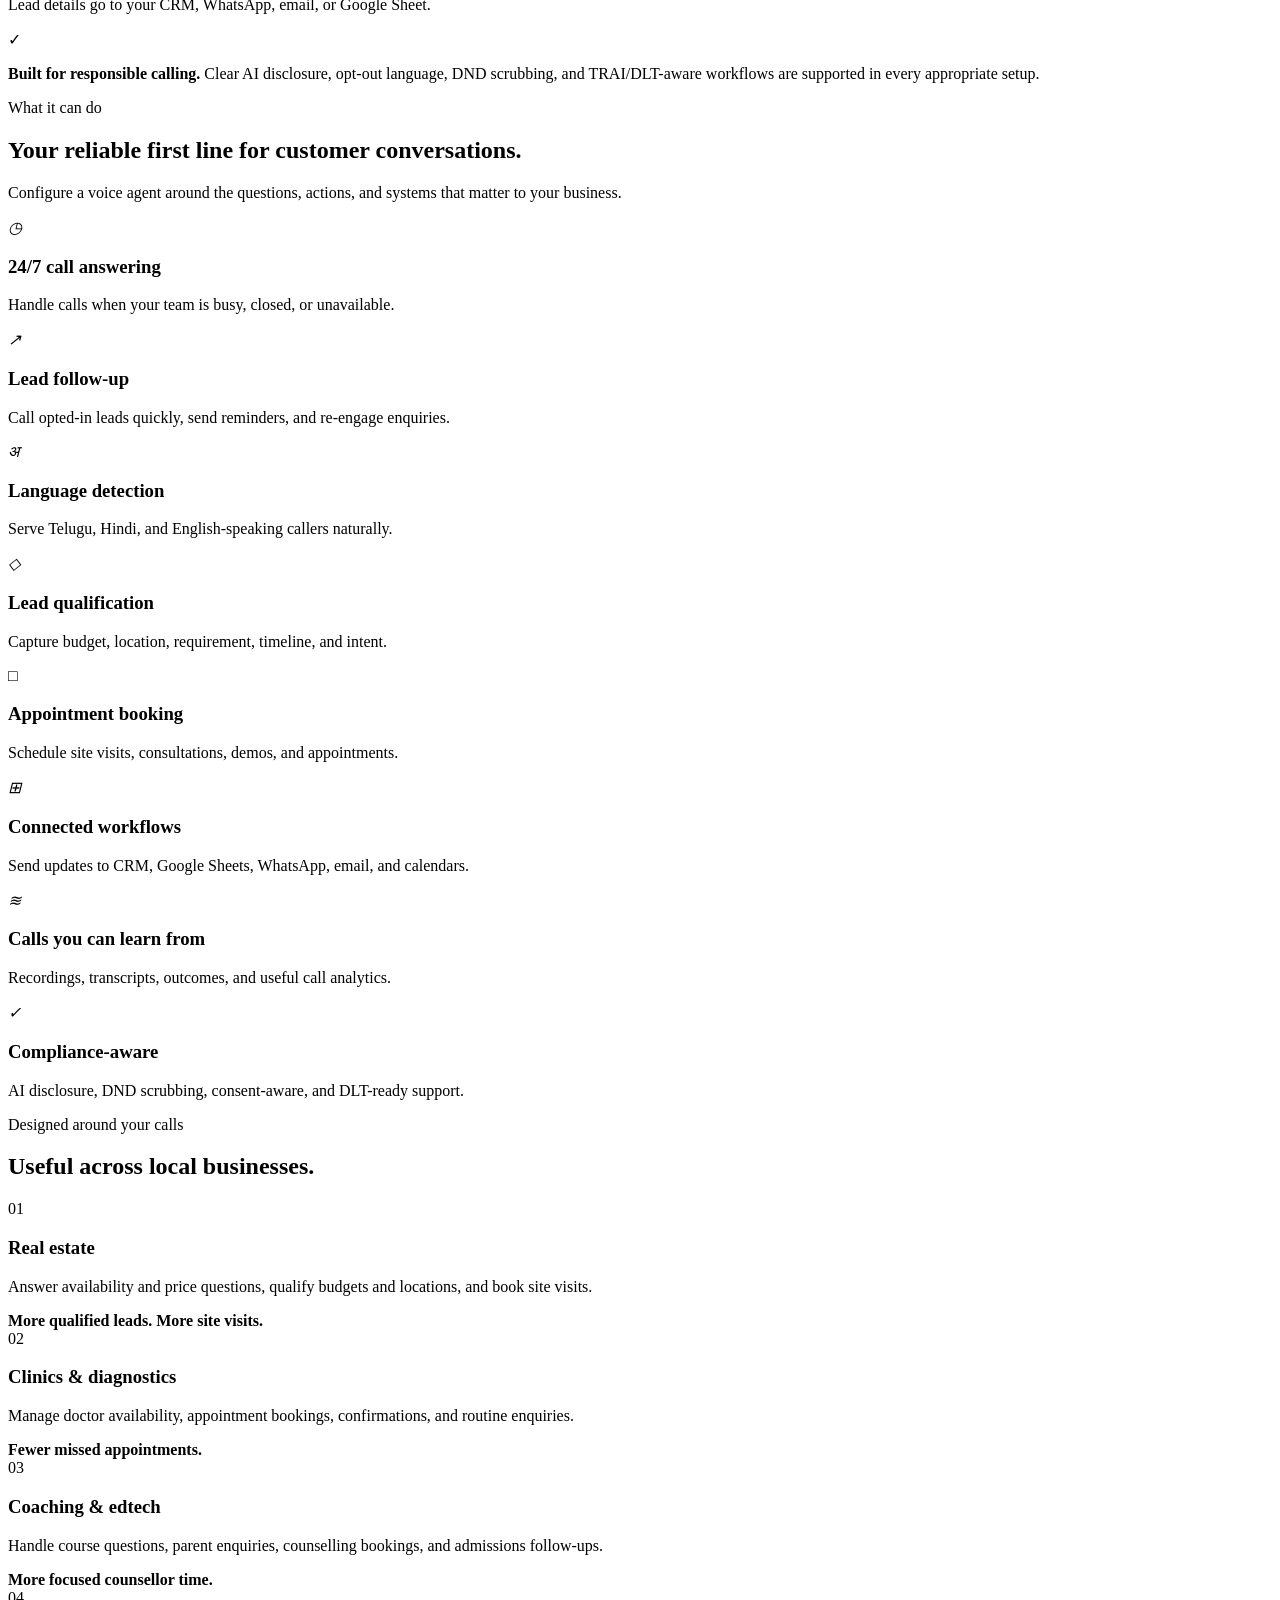
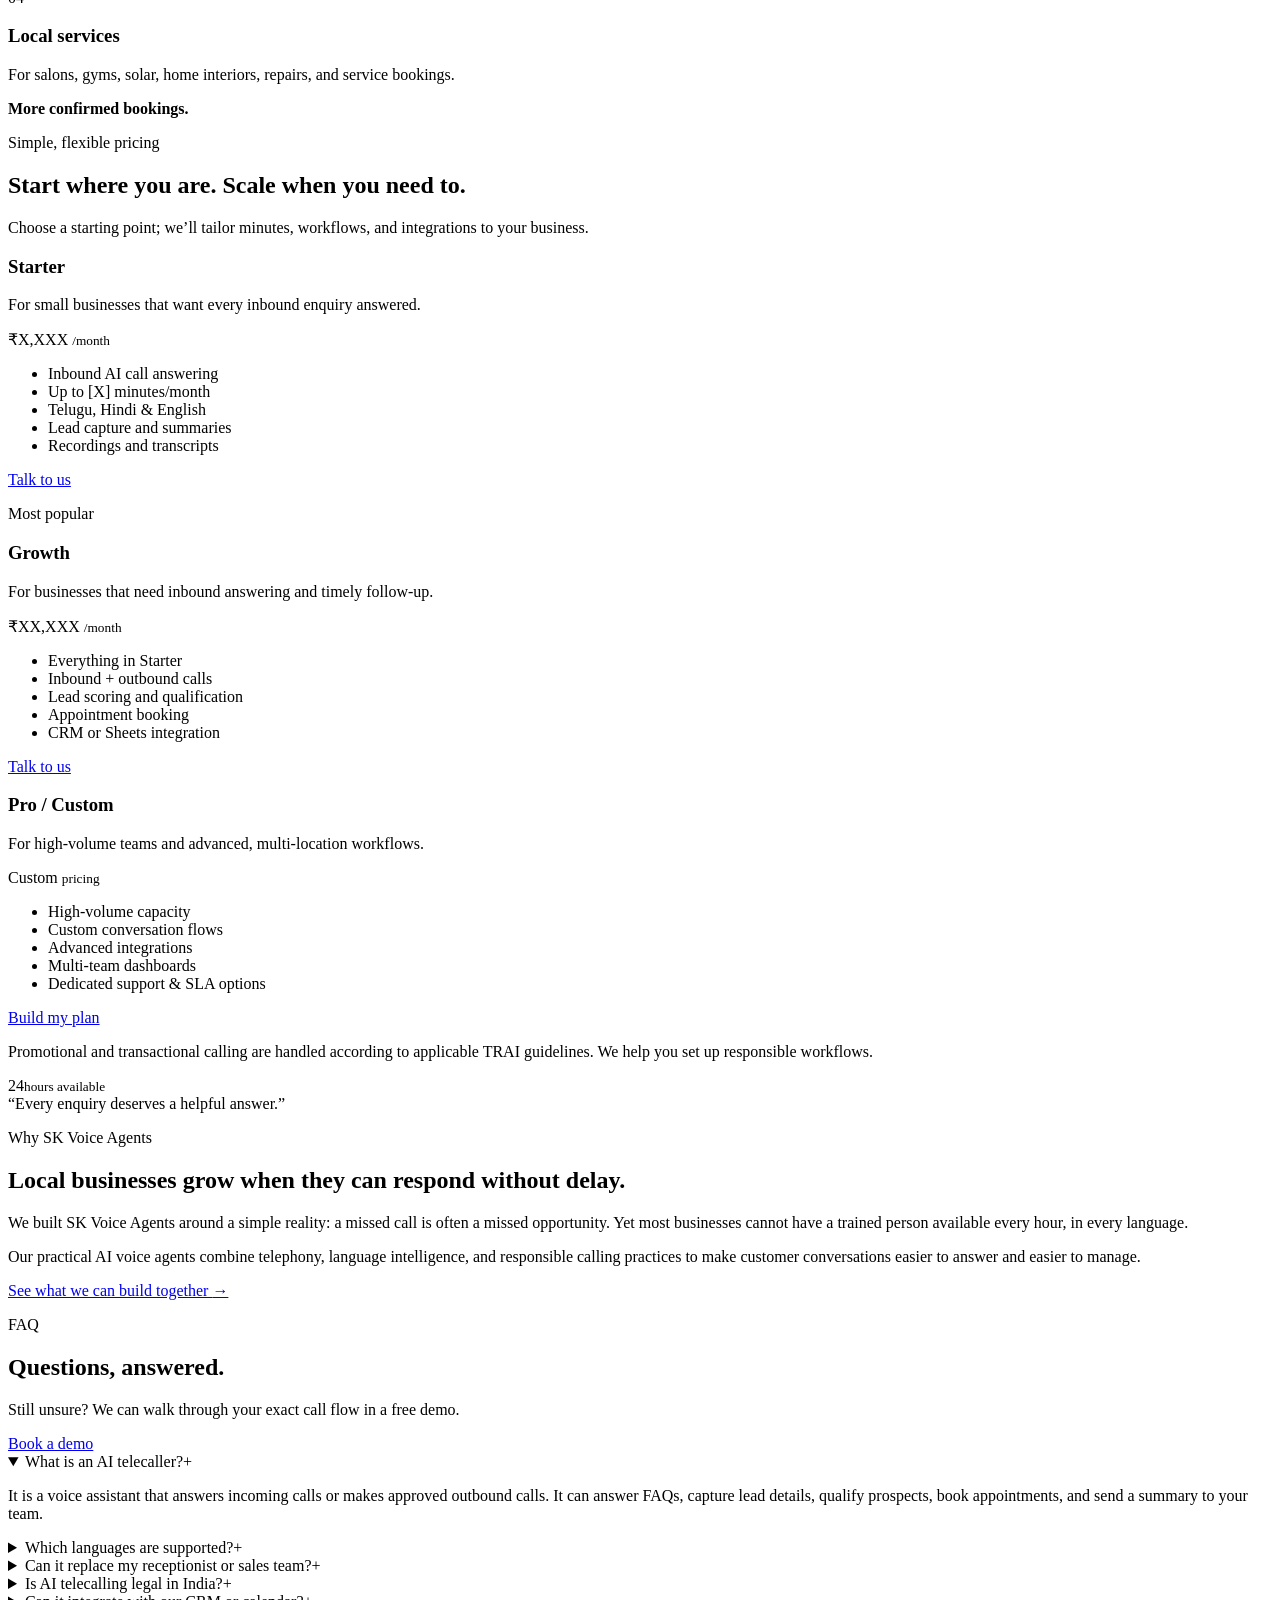
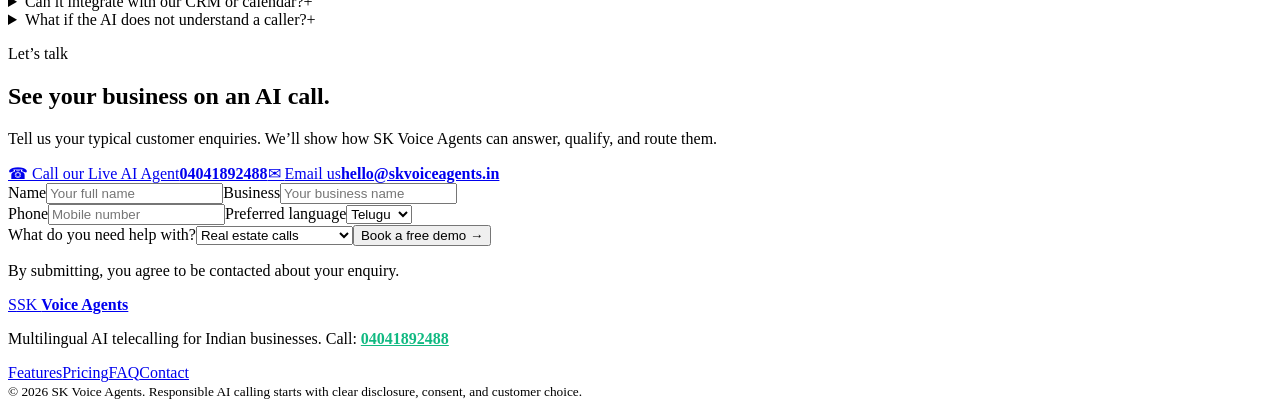
==== commit 197518fd: "feat: Multi-tenant client portal, dynamic context loader, Telugu supermarket agent, and audio stream" ====
--- a/src/voice_call_agent/static/index.html
+++ b/src/voice_call_agent/static/index.html
@@ -17,7 +17,7 @@
       <nav class="nav" aria-label="Main navigation">
         <a href="#how-it-works">How it works</a><a href="#features">Features</a><a href="#industries">Industries</a><a href="#pricing">Pricing</a><a href="#faq">FAQ</a>
         <a class="button button-small" href="tel:04041892488" style="background: linear-gradient(135deg, #10b981, #059669); color: white; border: none; font-weight: 600;">📞 Call: 04041892488</a>
-        <a class="button button-small button-outline" href="/admin">Admin Console ↗</a>
+        <a class="button button-small button-outline" href="#demo">Book Demo</a>
       </nav>
     </header>
 
@@ -70,7 +70,7 @@
 
       <section id="demo" class="demo section-wrap"><div class="demo-copy"><p class="eyebrow">Let’s talk</p><h2>See your business on an AI call.</h2><p>Tell us your typical customer enquiries. We’ll show how SK Voice Agents can answer, qualify, and route them.</p><div class="contact-options"><a href="tel:04041892488">☎ <span>Call our Live AI Agent</span><b>04041892488</b></a><a href="mailto:hello@skvoiceagents.in">✉ <span>Email us</span><b>hello@skvoiceagents.in</b></a></div></div><form class="demo-form"><label>Name<input required placeholder="Your full name" /></label><label>Business<input required placeholder="Your business name" /></label><div class="form-row"><label>Phone<input required type="tel" placeholder="Mobile number" /></label><label>Preferred language<select><option>Telugu</option><option>Hindi</option><option>English</option></select></label></div><label>What do you need help with?<select><option>Real estate calls</option><option>Clinic appointments</option><option>Coaching enquiries</option><option>Local service bookings</option><option>Other</option></select></label><button class="button" type="submit">Book a free demo <span>→</span></button><p class="form-note">By submitting, you agree to be contacted about your enquiry.</p></form></section>
     </main>
-    <footer><a class="brand" href="#top"><span class="brand-mark">S</span><span>SK <b>Voice Agents</b></span></a><p>Multilingual AI telecalling for Indian businesses. Call: <a href="tel:04041892488" style="color: #10b981; font-weight: 600;">04041892488</a></p><div><a href="#features">Features</a><a href="#pricing">Pricing</a><a href="#faq">FAQ</a><a href="#demo">Contact</a><a href="/admin">Admin Console</a></div><small>© 2026 SK Voice Agents. Responsible AI calling starts with clear disclosure, consent, and customer choice.</small></footer>
+    <footer><a class="brand" href="#top"><span class="brand-mark">S</span><span>SK <b>Voice Agents</b></span></a><p>Multilingual AI telecalling for Indian businesses. Call: <a href="tel:04041892488" style="color: #10b981; font-weight: 600;">04041892488</a></p><div><a href="#features">Features</a><a href="#pricing">Pricing</a><a href="#faq">FAQ</a><a href="#demo">Contact</a></div><small>© 2026 SK Voice Agents. Responsible AI calling starts with clear disclosure, consent, and customer choice.</small></footer>
     <script src="/assets/app.js"></script>
     <script src="/assets/web_phone.js"></script>
     <script>
